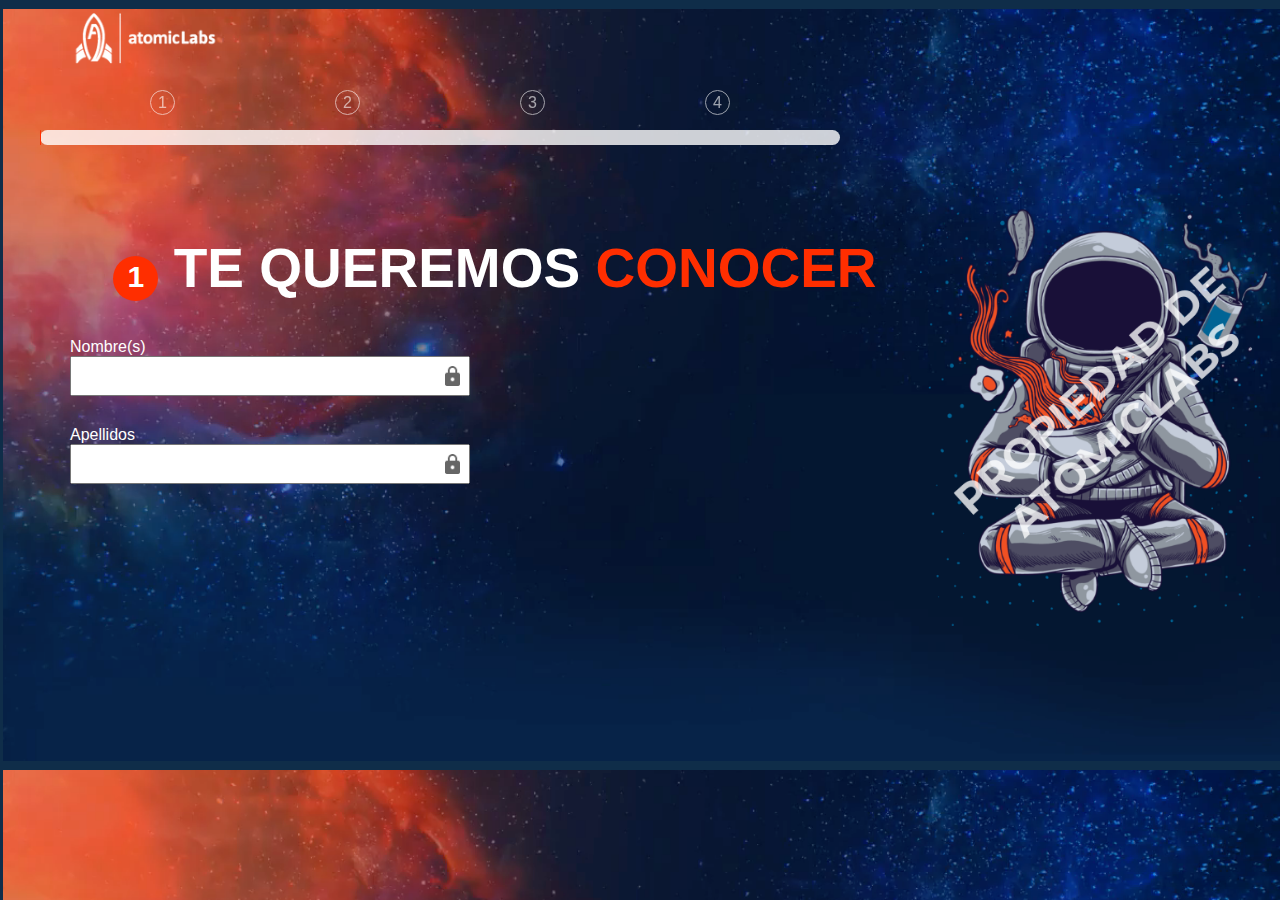
==== register.html @ 1f616fd9 "80% de la primer seccion de la segunda pagina" ====
<html lang="es" dir="ltr">
  <head>
    <meta charset="utf-8">
    <meta name="viewport" content="width=device-width, initial-scale=1, shrink-to-fit=no">
    <link rel="stylesheet" href="./css/style.css">
    <title>AtomicLabs | Join Us</title>
  </head>
  <body>

    <div class="navbar-container">
      <div class="container">
        <div class="navbar-logo">
          <img src="./assets/img/icons/logo.webp" alt="logo">
        </div>
      </div>
    </div>


    <section class="datos">
      <!-- progress bar -->
      <div class="container container-progress-bar">
        <div class="progress-bar-numbers flex">
          <span>1</span>
          <span>2</span>
          <span>3</span>
          <span>4</span>
        </div>
        <div class="progress-bar">
          <div class="loaded-progress-bar"></div>
        </div>
      </div>
      <!-- End progress bar -->


      <div class="relative container">
        <div class="form-image flex">
          <div class="">
            <h1 class="title emphasis"><span class="step-meet">1</span> Te queremos<span class="orange"> conocer</span></h1>

            <form class="form-meet">
              <div class="form-field">
                <label for="">Nombre(s)</label>
                <input type="text" name="" value="">
                <img src="./assets/img/icons/ic_lock_24px.png" alt="">
              </div>
              <div class="form-field">
                <label for="">Apellidos</label>
                <input type="text" name="" value="">
                <img src="./assets/img/icons/ic_lock_24px.png" alt="">
              </div>
            </form>

          </div>


          <div class="astronaut-container">
            <img src="./assets/img/bgd/Group_4033.png" alt="astronaut">
          </div>
        </div>
      </div>

    </section>



  <script src="https://ajax.googleapis.com/ajax/libs/jquery/3.5.1/jquery.min.js"></script>
  <script src="js/main.js" charset="utf-8"></script>
  </body>
</html>
---- css/style.css ----
:root{
  --blue: rgb(15, 116, 153);
  --orange: rgb(255, 46, 0);
  --space-blue: rgb(15, 45, 73);
}
html{
  font-size: 62.5%;
  box-sizing: border-box;
}
body{
  font-size: 1.6rem;
  margin: 0;
  color: white;
  font-family: sans-serif;
  background-color: var(--space-blue);
}
*, *:before, *:after{
  box-sizing: inherit;
}
img{
  width: 100%;
  max-height: 100%;
}
a{
  text-decoration: none;
  color: var(--blue);
}
a:hover{
  cursor: pointer;
}
small{
  display: inline-block;
}
p{
  font-size: 1.8rem;
  margin: 1rem 0;
}


/* ===============================================================================
    Tools
 =============================================================================== */
.container{
  max-width: 120rem;
  margin: 0 auto;
  padding: 0 3rem;
}
.flex{
  display: flex;
  justify-content: space-between;
  align-items: center;
  flex-wrap: wrap;
}
.title{
  font-size: 3rem;
  line-height: 1.2;
  text-align: justify;
  font-weight: 700;
  text-align: center;
}
.emphasis{
  font-size: 3.5rem;
  text-transform: uppercase;
  font-weight: 900;
}
@media only screen and (min-width: 76.8rem){
   .title{
     font-size: 5rem;
    }
    .emphasis{
      font-size: 5.5rem;
    }
}

.bold{
  font-weight: 900;
}
.orange{
  color: var(--orange);
}

.btn-container{
  justify-content: center;
  margin: 3rem 0;
}
.btn{
  border-radius: 5rem;
  background-color: white;
  padding: 1rem 3rem;
  font-size: 1.6rem;
  margin: 0 auto;
}

/*Gravity animation*/
@keyframes gravity {
  0% {bottom: 0px;}
  50% {bottom: 3rem;}
  100% {bottom: 0px;}
}

/* ===============================================================================
    Navbar
 =============================================================================== */
.navbar-container{
  width: 100%;
  height: 8rem;
  position: absolute;
  top: 0;
  left: 0;
}

.navbar-logo{
  height: 8rem;
  max-width: 15rem;
}


/* ===============================================================================
    Cover
 =============================================================================== */
.cover{
   width: 100%;
   min-height: 100vh;
   background: url(../assets/img/bgd/Mask_Group_1.png);
   background-position: center center;
   background-size: cover;
}
.cover-container{
  justify-content: space-around;
}
.cover .container > div{
  width: 100%;
  max-height: 50vh;
  padding: 3rem 0;
}
.astronaut-container{
  margin-top: 8rem;
}
.cover-title{
  margin-top: 0;
}
.cover-title .title{
  max-width: 90%;
  margin: 0 auto;
}

@media only screen and (min-width: 76.8rem){
  .cover-container{
    justify-content: space-between;
  }
  .cover .container > div{
    width: 50%;
    height: auto;
    padding: 1.5rem;
    margin-top: calc(20vh);
  }
}

.astronaut-container img{
  height: auto;
  position: relative;
  animation: gravity 5s infinite;
}

.more-info{
  width: 14rem;
  text-align: center;
  margin: 0 auto;
}
.more-info img{
  width: 5rem;
}
@media only screen and (min-width: 76.8rem){
   .more-info{
     position: absolute;
     left: calc(50% - 7rem);
     bottom: 1rem;
    }
}

/* ===============================================================================
    Areas
 =============================================================================== */
.areas{
  width: 100%;
  min-height: 100vh;
  margin-top: 9rem;
}
.card-container{
  margin-top: 9rem;
}
.card{
  width: 100%;
  background-color: red;
  border-radius: 1rem;
  background-color: white;
  box-shadow: 0 .5rem 1rem rgba(255, 255, 255, 0.15);
  padding: 3rem 1rem;
  margin-bottom: 3rem;
}
.card:nth-child(2){
  transform: scale(1.1);
  background-color: var(--orange);
  box-shadow: 0 .5rem 1rem rgba(36, 36, 36, 0.93);
}
.card .img-card-container{
  width: 15rem;
  margin: 0 auto;
}
@media only screen and (min-width: 76.8rem){
  .card{
    width: calc(33.3% - 1rem);
    margin-bottom: 0;
  }
    .card:nth-child(2){
      transform: scale(1.2);
    }
}

/*Line above title*/
.divisor-line{
  width: 10rem;
  margin: 0 auto;
  background-color: var(--orange);
  justify-content: center;
}
.card:nth-child(2) .divisor-line{
  background-color: white;
}
.card:nth-child(2) .divisor-line span{
  border: .1rem solid var(--orange);
}
.divisor-line span{
  width: 1rem;
  height: .1rem;
  border: .1rem solid white;
  margin-right: .5rem;
  border-radius: 1rem;
}
.divisor-line span:last-of-type{
  margin-right: 0;
}

.card-title{
  text-align: center;
  text-transform: uppercase;
  margin: 1rem 0;
}

.card ul{
  color: var(--space-blue);
  margin-top: 3rem;
}
.card ul li{
  margin-bottom: 1rem;
}
.card:nth-child(2) ul{
  color: white;
}

/* ===============================================================================
    Selection process
 =============================================================================== */
.process{
  margin-top: 9rem;
}
.process-container img{
  width: 100%;
  height: auto;
}
.process-setps p{
  text-align: center;
  position: relative;
  width: 10rem;
}
.process-setps span::after{
  content: '🠚';
  font-size: 2rem;
  font-weight: 900;
  color: var(--orange);
}
.process-setps span:last-of-type::after{
  content: '';
}

/* ===============================================================================
    About
 =============================================================================== */
.about{
  margin-top: 6rem;
}
.about-specs{
  position: relative;
  z-index: 2;
}
.card-about-specs{
  width: 100%;
  height: 40rem;
  padding: 1rem;
  text-align: center;
  margin-bottom: 3rem;
}
.card-about-specs img{
  height: 70%;
  width: auto;
}
.card-about-specs p{
  margin-bottom: 1rem;
  position: relative;
  padding-left: 2rem;
  font-weight: 900;
  text-align: left;
}
.card-about-specs p::before{
  content: '';
  background-image: url(../assets/img/icons/ic_check_tiny.png);
  width: 2rem;
  height: 2rem;
  background-size: 2rem 2rem;
  background-repeat: no-repeat;
  position: absolute;
  left: -1rem;
}

@media only screen and (min-width: 76.8rem){
   .card-about-specs{
     width: calc(33.3% - 1rem);
     margin-bottom: 0;
    }
}

/*characteristics*/
.about-table{
  position: relative;
}
.about-table .container{
  position: relative;
  z-index: 1;
  padding-top: 6rem;
}
.about-char{
  width: 100%;
  min-height: 75rem;
  background-color: rgba(15, 116, 153, 0.8);
  border-radius: 6rem 6rem 0 0;
  position: absolute;
  top: -23rem;
  z-index: 0;
}

/*Table advantages head*/
.table-advantages{
  width: 100%;
  background-color: white;
  border-radius: 1rem;
  padding: 1rem;
  color: var(--space-blue);
  border-collapse: collapse;
  text-align: center;
}
.table-advantages thead th{
  font-weight: 900;
  text-transform: uppercase;
  padding: 1rem;
  font-size: 1.4rem;
  border-right: 0.1rem solid rgb(208, 205, 205);
  width: 20%;
}
.table-advantages thead th:first-child{
  text-align: left;
  width: 60%;
}
.table-advantages thead th:last-child{
  border-right: transparent;
  font-size: 1.8rem;
}

@media only screen and (min-width: 76.8rem){
  .table-advantages thead{
    font-size: 2rem;
  }
  .table-advantages thead th:last-child{
    font-size: 2.5rem;
  }
}


/*Table advantages body*/
.table-advantages tbody td{
  border-top: 0.1rem solid rgb(208, 205, 205);
  border-right: 0.1rem solid rgb(208, 205, 205);
  padding: 1rem;
  font-size: 1.2rem;
}

.table-advantages tbody td:first-child{
  text-align: left;
}
.table-advantages tbody td:last-child{
  border-right: transparent;
}
.table-advantages td img{
  width: 1.5rem;
  height: 1.5rem;
}

@media only screen and (min-width: 76.8rem){
  .table-advantages td img{
    width: 2rem;
    height: 2rem;
  }
  .table-advantages tbody td{
    font-size: 1.6rem;
  }
}


/* ===============================================================================
    Footer
 =============================================================================== */
footer{
  width: 100%;
  min-height: 10rem;
  background-color: black;
  position: relative;
  font-size: 1.6rem;
  font-weight: 900;
  padding-top: 3rem;
}
.planet-image{
  position: absolute;
  z-index: -1;
  width: 100%;
  top: -55rem;
}

footer > .flex > div{
  width: 100%;
  padding: 0 1rem;
  margin-bottom: 3rem;
}

.privacity-social{
  justify-content: space-around;
  flex-direction: column;
  text-align: right;
  order: 1;
}
footer > .flex > div:nth-child(1){
  order: 2;
}

.social{
  order: 1;
  margin-bottom: 1.5rem;
}
.privacity{
  color: white;
  text-decoration: underline;
  order: 2;
}

.social a img{
  width: 3rem;
  height: 3rem;
  margin-right: 3rem;
}
.social a:last-of-type img{
  margin-right: 0;
}

@media only screen and (min-width: 76.8rem){
  footer > .flex > div{
    width: 50%;
  }
  footer > .flex > div:nth-child(1){
    order: 1;
  }
  .privacity-social{
    order: 2;
    flex-direction: row;
  }
  .social{
    order: 2;
  }
}


/* ===============================================================================
    Register.html
 =============================================================================== */
 .datos{
   width: 100%;
   height: 100vh;
   background: url(../assets/img/bgd/Mask_Group_1.png);
   padding-top: 9rem;
 }

 .container-progress-bar{
   position: relative;
   width: 100%;
 }

.progress-bar-numbers{
  width: calc(100% - 40rem);
  justify-content: space-around;
}
.progress-bar-numbers span{
  border: .1rem solid white;
  padding-top: .3rem;
  width: 2.5rem;
  height: 2.5rem;
  border-radius: 50%;
  text-align: center;
  margin-bottom: 3rem;
  opacity: 60%;
}
 .progress-bar{
   position: absolute;
   top: 4rem;
   left: 0;
   width: calc(100% - 40rem);
   height: 1.5rem;
   background-color: rgba(255, 255, 255, 0.8);
   border-radius: 2rem;
 }
 .loaded-progress-bar{
   width: .1rem;
   height: inherit;
   background: var(--orange);
   border-radius: 2rem;
 }

 .step-meet{
   background-color: var(--orange);
   border-radius: 50%;
   width: 4.5rem;
   height: 4.5rem;
   padding-top: .3rem;
   font-size: 3rem;
   display: inline-block;
 }

.relative{
  position: relative;
}
.form-image{
  position: absolute;
  top: -6rem;
  max-width: 120rem;
  width: 100%;
  margin: 0 auto;
}
 .form-image > div{
   width: calc(100% - 35rem);
 }
 .form-image > div:nth-child(2){
   width: 35rem;
 }

 .form-field{
   width: 40rem;
   margin-bottom: 3rem;
   position: relative;
 }
.form-field input{
   width: 100%;
   font-size: 1.8rem;
   padding: 1rem 1rem .5rem;
   color: var(--space-blue);
   outline-color: transparent;
}
.form-field img{
  width: 1.5rem;
  filter: invert(60%);
  position: absolute;
  bottom: 1rem;
  right: 1rem
}
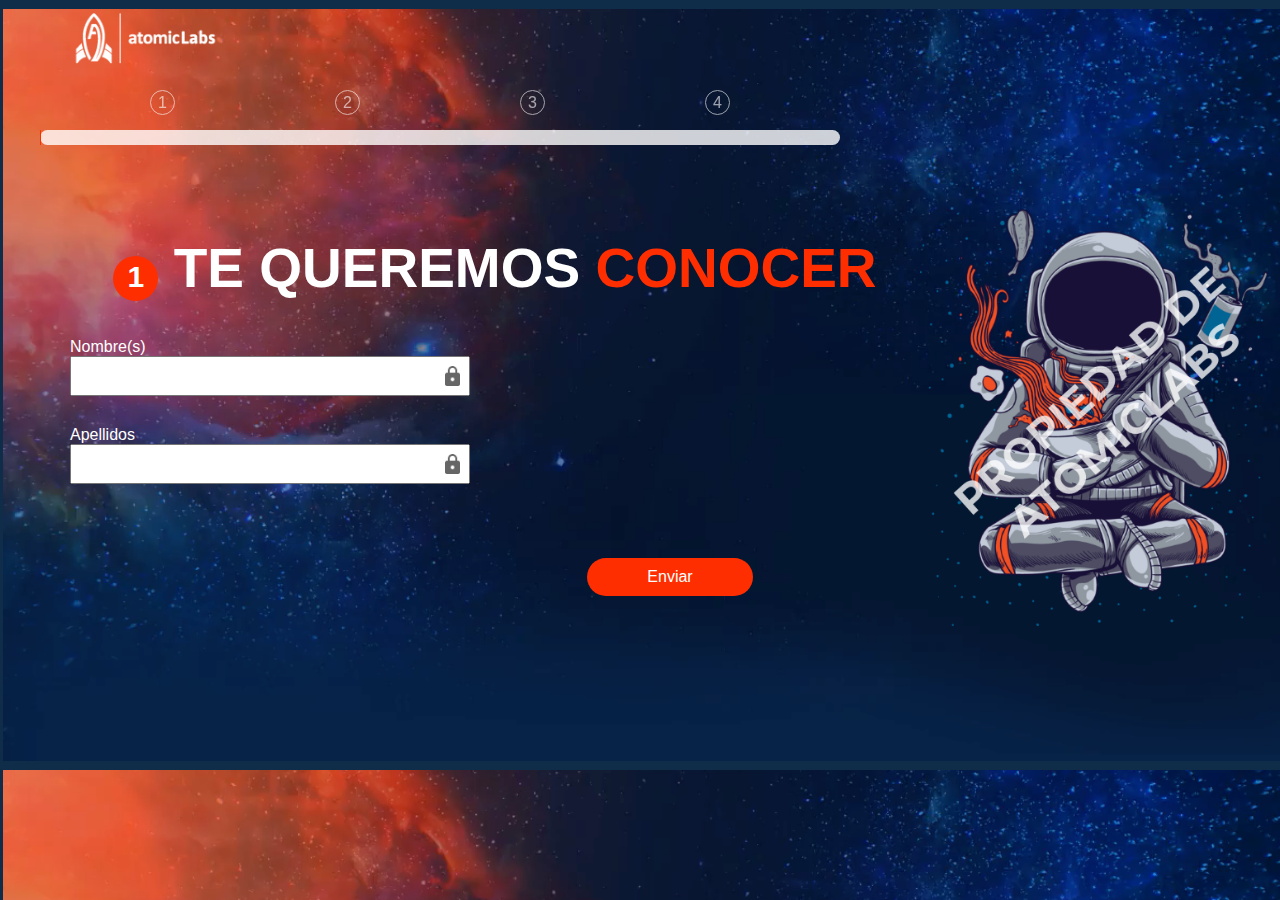
==== commit 4b4352ab: "Inicio de importacion de eventos" ====
--- a/register.html
+++ b/register.html
@@ -39,14 +39,19 @@
 
             <form class="form-meet">
               <div class="form-field">
-                <label for="">Nombre(s)</label>
-                <input type="text" name="" value="">
+                <label for="nombre">Nombre(s)</label>
+                <input type="text" name="nombre" value="">
+                <small class="error">El nombre deberá tener mínimo 5 caractéres</small>
                 <img src="./assets/img/icons/ic_lock_24px.png" alt="">
               </div>
               <div class="form-field">
-                <label for="">Apellidos</label>
-                <input type="text" name="" value="">
+                <label for="apellidos">Apellidos</label>
+                <input type="text" name="apellidos" value="">
+                <small class="error">El nombre deberá tener mínimo 5 caractéres</small>
                 <img src="./assets/img/icons/ic_lock_24px.png" alt="">
+              </div>
+              <div class="flex btn-container btn-bottom">
+                <input type="submit" class="btn btn-2" value="Enviar">
               </div>
             </form>
 
@@ -58,12 +63,11 @@
           </div>
         </div>
       </div>
-
     </section>
 
 
 
-  <script src="https://ajax.googleapis.com/ajax/libs/jquery/3.5.1/jquery.min.js"></script>
-  <script src="js/main.js" charset="utf-8"></script>
+  <script type="module" src="https://ajax.googleapis.com/ajax/libs/jquery/3.5.1/jquery.min.js"></script>
+  <script src="js/main.js" type="module" charset="utf-8"></script>
   </body>
 </html>
--- a/css/style.css
+++ b/css/style.css
@@ -35,7 +35,9 @@
   font-size: 1.8rem;
   margin: 1rem 0;
 }
-
+input:focus{
+  outline: none;
+}
 
 /* ===============================================================================
     Tools
@@ -491,7 +493,7 @@
  =============================================================================== */
  .datos{
    width: 100%;
-   height: 100vh;
+   min-height: 100vh;
    background: url(../assets/img/bgd/Mask_Group_1.png);
    padding-top: 9rem;
  }
@@ -568,7 +570,6 @@
    font-size: 1.8rem;
    padding: 1rem 1rem .5rem;
    color: var(--space-blue);
-   outline-color: transparent;
 }
 .form-field img{
   width: 1.5rem;
@@ -577,3 +578,29 @@
   bottom: 1rem;
   right: 1rem
 }
+.error{
+  color: var(--orange);
+  position: absolute;
+  width: 100%;
+  left: 0;
+  bottom: -1.5rem;
+  display: none;
+}
+
+.btn-2{
+  background-color: var(--orange);
+  color: white;
+  padding-left: 6rem;
+  padding-right: 6rem;
+  border: none;
+}
+.btn-2:hover{
+  cursor: pointer;
+  transition: all .3s ease;
+  box-shadow: .2rem .2rem .5rem var(--orange);
+}
+.btn-bottom{
+  position: absolute;
+  bottom: 0;
+  width: 100%;
+}
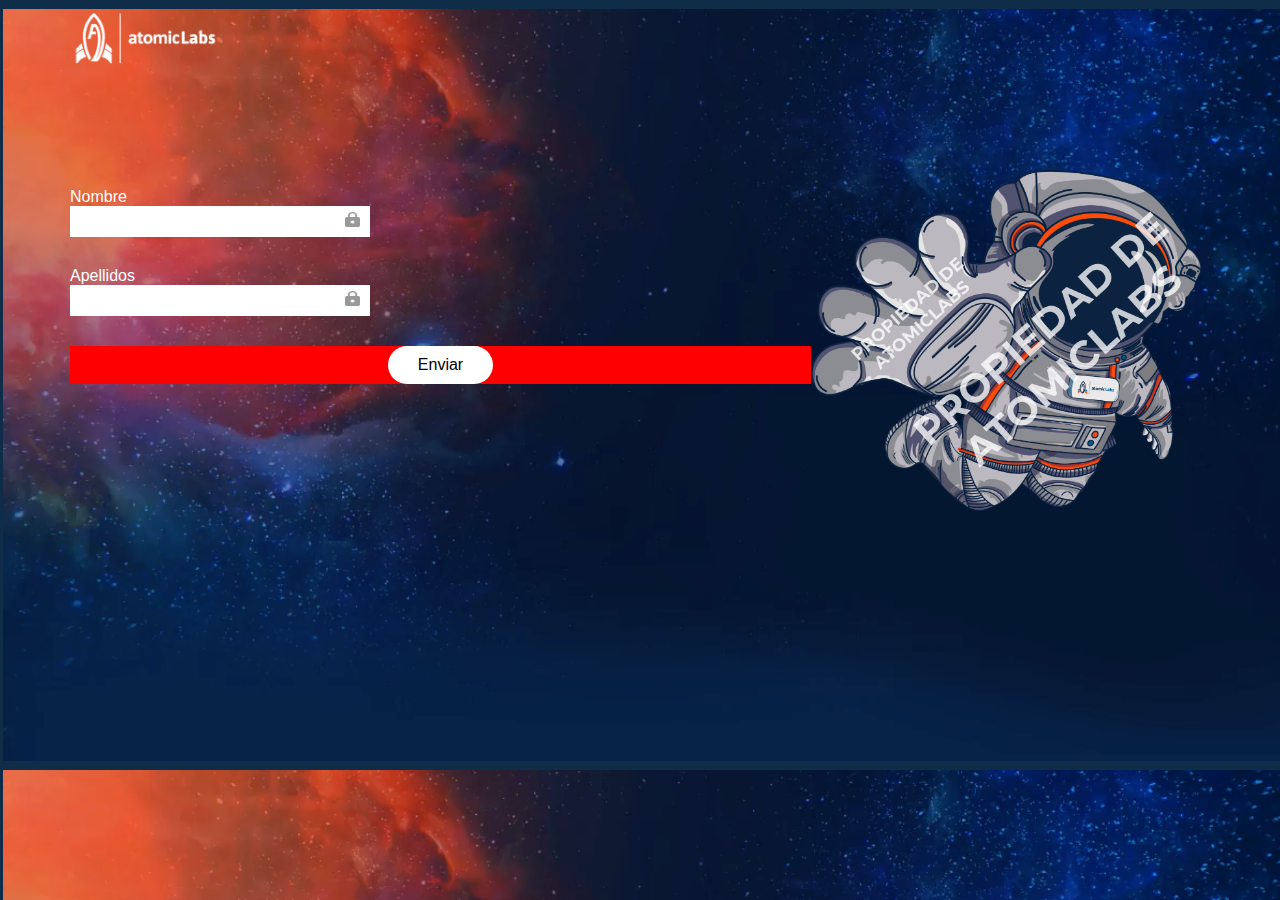
==== commit b4723a04: "register fixed - added responsive design" ====
--- a/register.html
+++ b/register.html
@@ -17,50 +17,26 @@
 
 
     <section class="datos">
-      <!-- progress bar -->
-      <div class="container container-progress-bar">
-        <div class="progress-bar-numbers flex">
-          <span>1</span>
-          <span>2</span>
-          <span>3</span>
-          <span>4</span>
+      <div class="flex container">
+        <div class="container-form">
+          <form class="form-step-1" action="index.html" method="post">
+            <div class="form-fields">
+              <label for="name">Nombre</label>
+              <input type="text" name="name" value="">
+              <img src="./assets/img/icons/ic_lock_24px.png" alt="locked">
+            </div>
+            <div class="form-fields">
+              <label for="surname">Apellidos</label>
+              <input type="text" name="surname" value="">
+              <img src="./assets/img/icons/ic_lock_24px.png" alt="locked">
+            </div>
+            <div class="flex btn-container">
+              <input type="submit" class="btn" name="" value="Enviar">
+            </div>
+          </form>
         </div>
-        <div class="progress-bar">
-          <div class="loaded-progress-bar"></div>
-        </div>
-      </div>
-      <!-- End progress bar -->
-
-
-      <div class="relative container">
-        <div class="form-image flex">
-          <div class="">
-            <h1 class="title emphasis"><span class="step-meet">1</span> Te queremos<span class="orange"> conocer</span></h1>
-
-            <form class="form-meet">
-              <div class="form-field">
-                <label for="nombre">Nombre(s)</label>
-                <input type="text" name="nombre" value="">
-                <small class="error">El nombre deberá tener mínimo 5 caractéres</small>
-                <img src="./assets/img/icons/ic_lock_24px.png" alt="">
-              </div>
-              <div class="form-field">
-                <label for="apellidos">Apellidos</label>
-                <input type="text" name="apellidos" value="">
-                <small class="error">El nombre deberá tener mínimo 5 caractéres</small>
-                <img src="./assets/img/icons/ic_lock_24px.png" alt="">
-              </div>
-              <div class="flex btn-container btn-bottom">
-                <input type="submit" class="btn btn-2" value="Enviar">
-              </div>
-            </form>
-
-          </div>
-
-
-          <div class="astronaut-container">
-            <img src="./assets/img/bgd/Group_4033.png" alt="astronaut">
-          </div>
+        <div class="astronaut-container">
+          <img src="./assets/img/bgd/Group_4032.png" alt="astronaut">
         </div>
       </div>
     </section>
@@ -68,6 +44,6 @@
 
 
   <script type="module" src="https://ajax.googleapis.com/ajax/libs/jquery/3.5.1/jquery.min.js"></script>
-  <script src="js/main.js" type="module" charset="utf-8"></script>
+  <script src="/js/main.js" type="module" charset="utf-8"></script>
   </body>
 </html>
--- a/css/style.css
+++ b/css/style.css
@@ -35,6 +35,9 @@
   font-size: 1.8rem;
   margin: 1rem 0;
 }
+input{
+  border: none;
+}
 input:focus{
   outline: none;
 }
@@ -65,7 +68,7 @@
   text-transform: uppercase;
   font-weight: 900;
 }
-@media only screen and (min-width: 76.8rem){
+@media only screen and (min-width: 36rem){
    .title{
      font-size: 5rem;
     }
@@ -146,7 +149,7 @@
   margin: 0 auto;
 }
 
-@media only screen and (min-width: 76.8rem){
+@media only screen and (min-width: 36rem){
   .cover-container{
     justify-content: space-between;
   }
@@ -172,7 +175,7 @@
 .more-info img{
   width: 5rem;
 }
-@media only screen and (min-width: 76.8rem){
+@media only screen and (min-width: 36rem){
    .more-info{
      position: absolute;
      left: calc(50% - 7rem);
@@ -209,7 +212,7 @@
   width: 15rem;
   margin: 0 auto;
 }
-@media only screen and (min-width: 76.8rem){
+@media only screen and (min-width: 36rem){
   .card{
     width: calc(33.3% - 1rem);
     margin-bottom: 0;
@@ -324,7 +327,7 @@
   left: -1rem;
 }
 
-@media only screen and (min-width: 76.8rem){
+@media only screen and (min-width: 36rem){
    .card-about-specs{
      width: calc(33.3% - 1rem);
      margin-bottom: 0;
@@ -377,7 +380,7 @@
   font-size: 1.8rem;
 }
 
-@media only screen and (min-width: 76.8rem){
+@media only screen and (min-width: 36rem){
   .table-advantages thead{
     font-size: 2rem;
   }
@@ -406,7 +409,7 @@
   height: 1.5rem;
 }
 
-@media only screen and (min-width: 76.8rem){
+@media only screen and (min-width: 36rem){
   .table-advantages td img{
     width: 2rem;
     height: 2rem;
@@ -471,7 +474,7 @@
   margin-right: 0;
 }
 
-@media only screen and (min-width: 76.8rem){
+@media only screen and (min-width: 36rem){
   footer > .flex > div{
     width: 50%;
   }
@@ -498,109 +501,61 @@
    padding-top: 9rem;
  }
 
- .container-progress-bar{
-   position: relative;
+ .datos .flex .astronaut-container{
    width: 100%;
+   height: 20rem;
+   order: 1;
  }
-
-.progress-bar-numbers{
-  width: calc(100% - 40rem);
-  justify-content: space-around;
-}
-.progress-bar-numbers span{
-  border: .1rem solid white;
-  padding-top: .3rem;
-  width: 2.5rem;
-  height: 2.5rem;
-  border-radius: 50%;
-  text-align: center;
-  margin-bottom: 3rem;
-  opacity: 60%;
-}
- .progress-bar{
-   position: absolute;
-   top: 4rem;
-   left: 0;
-   width: calc(100% - 40rem);
-   height: 1.5rem;
-   background-color: rgba(255, 255, 255, 0.8);
-   border-radius: 2rem;
+ .container-form{
+   order: 2;
  }
- .loaded-progress-bar{
-   width: .1rem;
-   height: inherit;
-   background: var(--orange);
-   border-radius: 2rem;
+
+
+ @media only screen and (min-width: 36rem){
+   .datos .flex .astronaut-container{
+     width: 35%;
+     height: auto;
+     order: 2;
+   }
+   .container-form{
+     width: 65%;
+     order: 1;
+   }
  }
 
- .step-meet{
-   background-color: var(--orange);
-   border-radius: 50%;
-   width: 4.5rem;
-   height: 4.5rem;
-   padding-top: .3rem;
-   font-size: 3rem;
-   display: inline-block;
- }
-
-.relative{
-  position: relative;
-}
-.form-image{
-  position: absolute;
-  top: -6rem;
-  max-width: 120rem;
-  width: 100%;
-  margin: 0 auto;
-}
- .form-image > div{
-   width: calc(100% - 35rem);
- }
- .form-image > div:nth-child(2){
-   width: 35rem;
- }
-
- .form-field{
-   width: 40rem;
+ .form-fields{
+   width: 100%;
    margin-bottom: 3rem;
    position: relative;
  }
-.form-field input{
-   width: 100%;
-   font-size: 1.8rem;
-   padding: 1rem 1rem .5rem;
-   color: var(--space-blue);
-}
-.form-field img{
-  width: 1.5rem;
-  filter: invert(60%);
+.form-fields label{
+  display: block;
+}
+.form-fields input{
+  width: 100%;
+  font-size: 1.8rem;
+  padding: .5rem 1rem;
+  color: var(--space-blue);
+}
+.form-fields img{
   position: absolute;
   bottom: 1rem;
-  right: 1rem
-}
-.error{
-  color: var(--orange);
-  position: absolute;
-  width: 100%;
-  left: 0;
-  bottom: -1.5rem;
-  display: none;
-}
-
-.btn-2{
-  background-color: var(--orange);
-  color: white;
-  padding-left: 6rem;
-  padding-right: 6rem;
-  border: none;
-}
-.btn-2:hover{
-  cursor: pointer;
-  transition: all .3s ease;
-  box-shadow: .2rem .2rem .5rem var(--orange);
-}
-.btn-bottom{
-  position: absolute;
-  bottom: 0;
-  width: 100%;
-}
+  right: 1rem;
+  width: 1.5rem;
+  height: 1.5rem;
+  filter: invert(40%);
+}
+
+@media only screen and (min-width: 36rem){
+  .form-fields{
+    width: 30rem;
+  }
+}
+
+.form-step-1 .btn-container{
+  justify-content: flex-end!important;
+  background-color: red;
+}
+.form-step-1 .btn-container{
+
+}
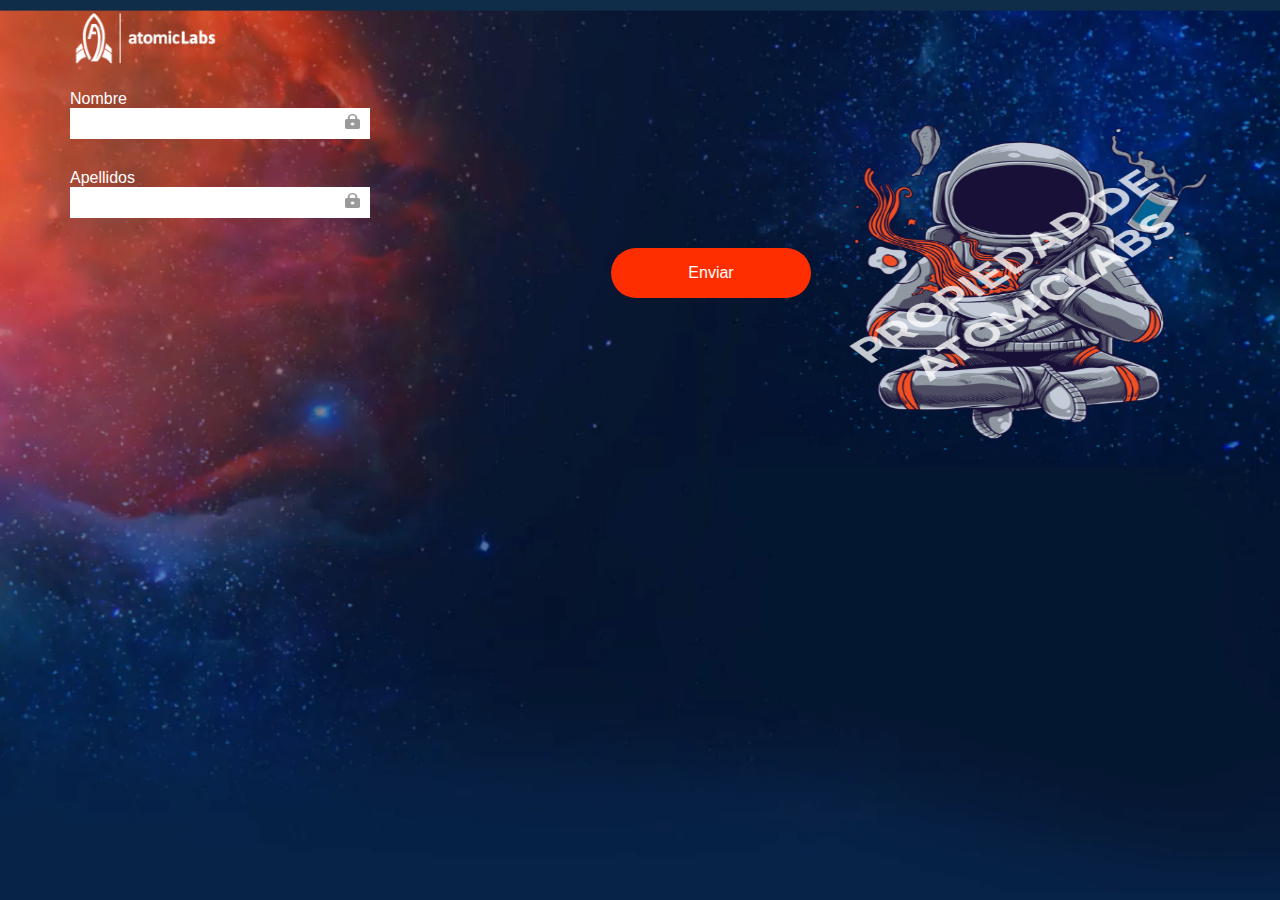
==== commit f62559b7: "some position fixes" ====
--- a/register.html
+++ b/register.html
@@ -18,8 +18,8 @@
 
     <section class="datos">
       <div class="flex container">
-        <div class="container-form">
-          <form class="form-step-1" action="index.html" method="post">
+
+          <form class="form form-step-1" action="index.html" method="post">
             <div class="form-fields">
               <label for="name">Nombre</label>
               <input type="text" name="name" value="">
@@ -31,12 +31,12 @@
               <img src="./assets/img/icons/ic_lock_24px.png" alt="locked">
             </div>
             <div class="flex btn-container">
-              <input type="submit" class="btn" name="" value="Enviar">
+              <input type="submit" class="btn btn2" name="" value="Enviar">
             </div>
           </form>
-        </div>
+
         <div class="astronaut-container">
-          <img src="./assets/img/bgd/Group_4032.png" alt="astronaut">
+          <img src="./assets/img/bgd/Group_4033.png" alt="astronaut">
         </div>
       </div>
     </section>
--- a/css/style.css
+++ b/css/style.css
@@ -87,13 +87,25 @@
 .btn-container{
   justify-content: center;
   margin: 3rem 0;
+  height: 5rem!important;
 }
 .btn{
   border-radius: 5rem;
   background-color: white;
   padding: 1rem 3rem;
   font-size: 1.6rem;
-  margin: 0 auto;
+}
+
+.btn:hover{
+  cursor: pointer;
+  box-shadow: .1rem .2rem .5rem var(--blue);
+  transition: all .3s ease;
+}
+
+.btn2{
+  width: 20rem;
+  background-color: var(--orange);
+  color: white;
 }
 
 /*Gravity animation*/
@@ -496,20 +508,35 @@
  =============================================================================== */
  .datos{
    width: 100%;
-   min-height: 100vh;
+   height: 100vh;
    background: url(../assets/img/bgd/Mask_Group_1.png);
+   background-size: cover;
+   background-position: center center;
    padding-top: 9rem;
  }
 
+.datos .flex{
+  height: calc(100vh - 9rem);
+  align-items: stretch;
+}
+
  .datos .flex .astronaut-container{
    width: 100%;
+   max-height: 40vh;
+   order: 1;
+   margin: 0;
+   text-align: center;
+ }
+ .datos .flex .astronaut-container img{
    height: 20rem;
-   order: 1;
+   width: auto;
  }
- .container-form{
+
+ .form{
    order: 2;
+   position: relative;
+   width: 100%;
  }
-
 
  @media only screen and (min-width: 36rem){
    .datos .flex .astronaut-container{
@@ -517,7 +544,11 @@
      height: auto;
      order: 2;
    }
-   .container-form{
+   .datos .flex .astronaut-container img{
+     width: 100%;
+     height: auto;
+   }
+   .form{
      width: 65%;
      order: 1;
    }
@@ -550,12 +581,7 @@
   .form-fields{
     width: 30rem;
   }
-}
-
-.form-step-1 .btn-container{
-  justify-content: flex-end!important;
-  background-color: red;
-}
-.form-step-1 .btn-container{
-
-}
+  .form .btn-container{
+    justify-content: flex-end;
+  }
+}
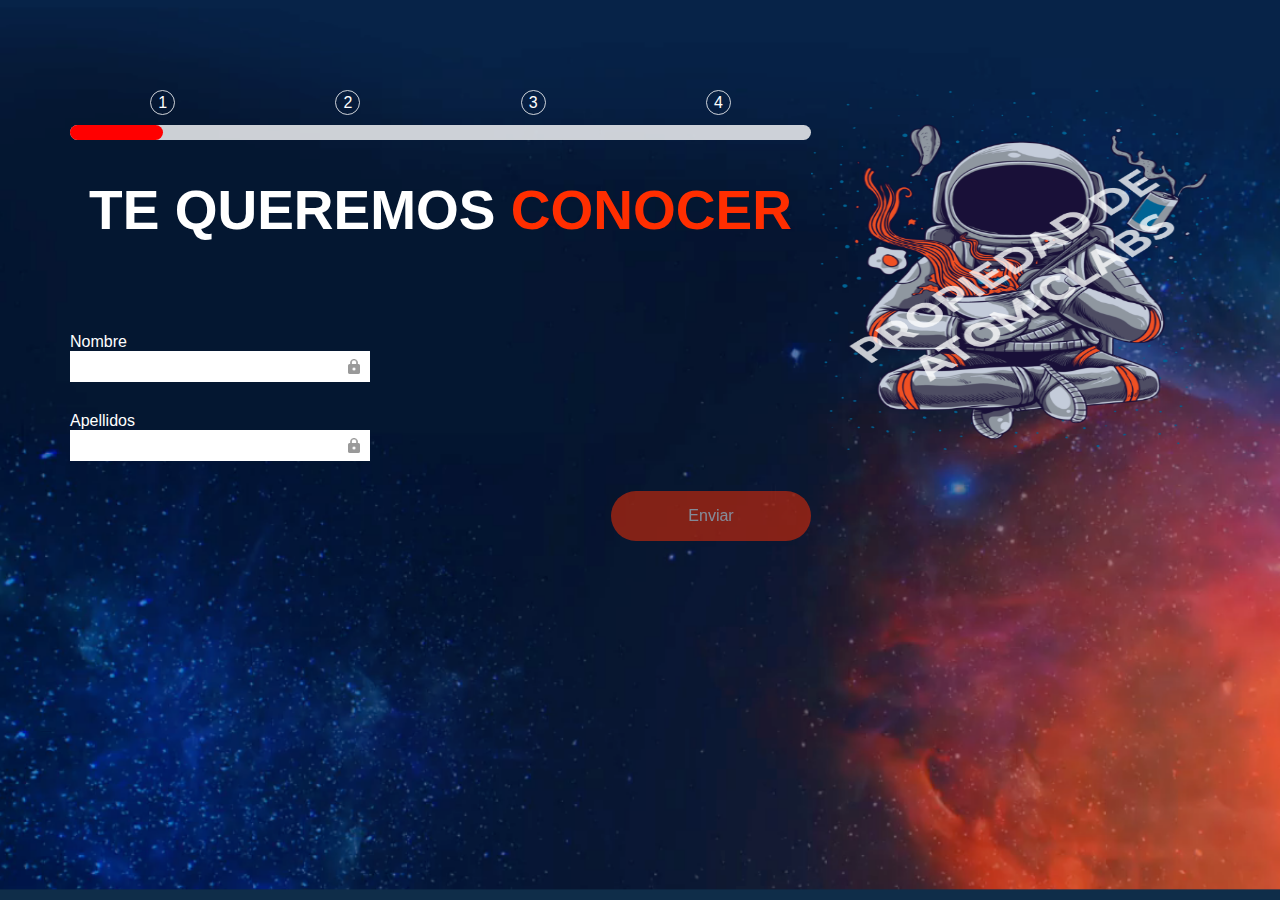
==== commit 79ef6382: "All submit buttons validated" ====
--- a/register.html
+++ b/register.html
@@ -20,14 +20,31 @@
       <div class="flex container">
 
           <form class="form form-step-1" action="index.html" method="post">
+
+            <!-- progress bar -->
+            <div class="container-prog-bar">
+              <div class="steps-container">
+                <span class="steps">1</span>
+                <span class="steps">2</span>
+                <span class="steps">3</span>
+                <span class="steps">4</span>
+              </div>
+              <div class="prog-bar">
+                <div class="loaded-prog-bar"></div>
+              </div>
+              <h1 class="title emphasis">te queremos<span class="orange">  conocer</span></h1>
+            </div>
+            <!-- End progress bar -->
+
+
             <div class="form-fields">
               <label for="name">Nombre</label>
-              <input type="text" name="name" value="">
+              <input type="text" name="name" required>
               <img src="./assets/img/icons/ic_lock_24px.png" alt="locked">
             </div>
             <div class="form-fields">
               <label for="surname">Apellidos</label>
-              <input type="text" name="surname" value="">
+              <input type="text" name="surname" required>
               <img src="./assets/img/icons/ic_lock_24px.png" alt="locked">
             </div>
             <div class="flex btn-container">
--- a/css/style.css
+++ b/css/style.css
@@ -506,14 +506,23 @@
 /* ===============================================================================
     Register.html
  =============================================================================== */
- .datos{
+.datos{
    width: 100%;
-   height: 100vh;
-   background: url(../assets/img/bgd/Mask_Group_1.png);
-   background-size: cover;
-   background-position: center center;
+   min-height: 100vh;
    padding-top: 9rem;
  }
+.datos::before{
+  content: '';
+  background: url(../assets/img/bgd/Mask_Group_1.png);
+  background-size: cover;
+  background-position: center center;
+  position: absolute;
+  top: 0;
+  left: 0;
+  bottom: 0;
+  right: 0;
+  transform: rotate(180deg);
+}
 
 .datos .flex{
   height: calc(100vh - 9rem);
@@ -568,11 +577,12 @@
   padding: .5rem 1rem;
   color: var(--space-blue);
 }
+/*lock icon*/
 .form-fields img{
   position: absolute;
-  bottom: 1rem;
+  bottom: .8rem;
   right: 1rem;
-  width: 1.5rem;
+  width: 1.2rem;
   height: 1.5rem;
   filter: invert(40%);
 }
@@ -585,3 +595,37 @@
     justify-content: flex-end;
   }
 }
+
+
+/*Progress bar*/
+.container-prog-bar{
+  width: 100%;
+  margin-bottom: 9rem;
+}
+.steps-container{
+  justify-content: space-around;
+  display: flex;
+  margin-bottom: 1rem;
+}
+.steps{
+  border: 1px solid rgba(255, 255, 255, 0.8);
+  display: inline-block;
+  width: 2.5rem;
+  height: 2.5rem;
+  padding-top: .3rem;
+  border-radius: 50%;
+  text-align: center;
+  font-size:
+}
+.prog-bar{
+  width: 100%;
+  height: 1.5rem;
+  background-color: rgba(255, 255, 255, 0.8);
+  border-radius: 2rem;
+}
+.loaded-prog-bar{
+  width: 12.5%;
+  height: inherit;
+  background-color: red;
+  border-radius: inherit
+}
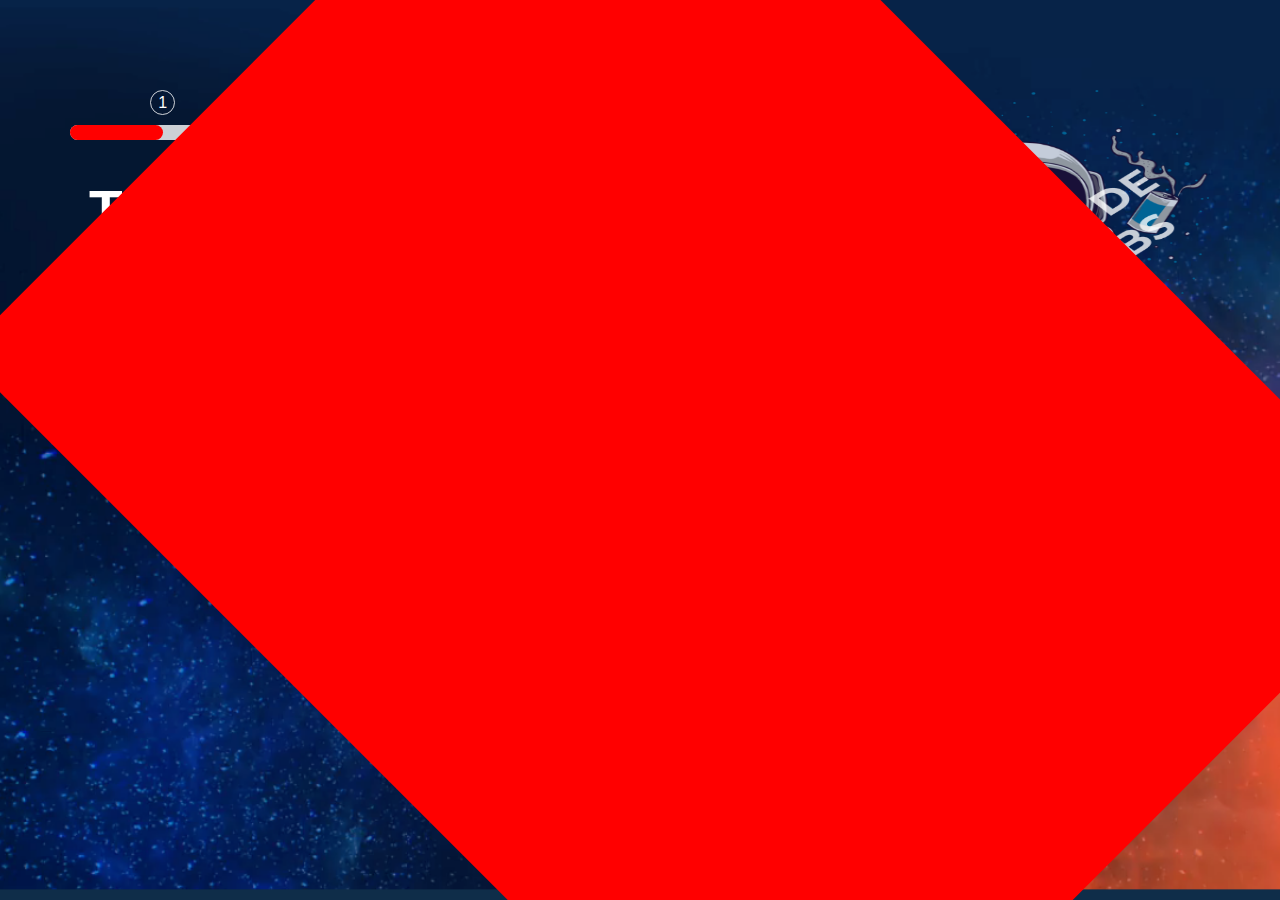
==== commit 7577f429: "Step1 finalized" ====
--- a/register.html
+++ b/register.html
@@ -58,7 +58,10 @@
       </div>
     </section>
 
-
+    <div class="success-next">
+      <div class="fire"></div>
+      <img src="./assets/img/bgd/rocket-removebg-preview.png" alt="">
+    </div>
 
   <script type="module" src="https://ajax.googleapis.com/ajax/libs/jquery/3.5.1/jquery.min.js"></script>
   <script src="/js/main.js" type="module" charset="utf-8"></script>
--- a/css/style.css
+++ b/css/style.css
@@ -629,3 +629,36 @@
   background-color: red;
   border-radius: inherit
 }
+
+
+/* ===============================================================================
+    Messages
+ =============================================================================== */
+.error{
+  width: 1rem;
+  height: 1rem;
+  position: fixed;
+  top: 50%;
+  left: 50%;
+  border-radius: 50%;
+  text-align: center;
+  background-color: var(--orange);
+  box-shadow: 0 .2rem .5rem var(--blue);
+  display: none;
+}
+.success-next{
+  position: fixed;
+  top: 0;
+  right: 0vh;
+}
+.success-next img{
+  height: 130vh;
+  width: auto;
+  transform: rotate(50deg);
+}
+.fire{
+  height: 100vh;
+  width: inherit;
+  background-color: red;
+  transform: rotate(45deg);
+}
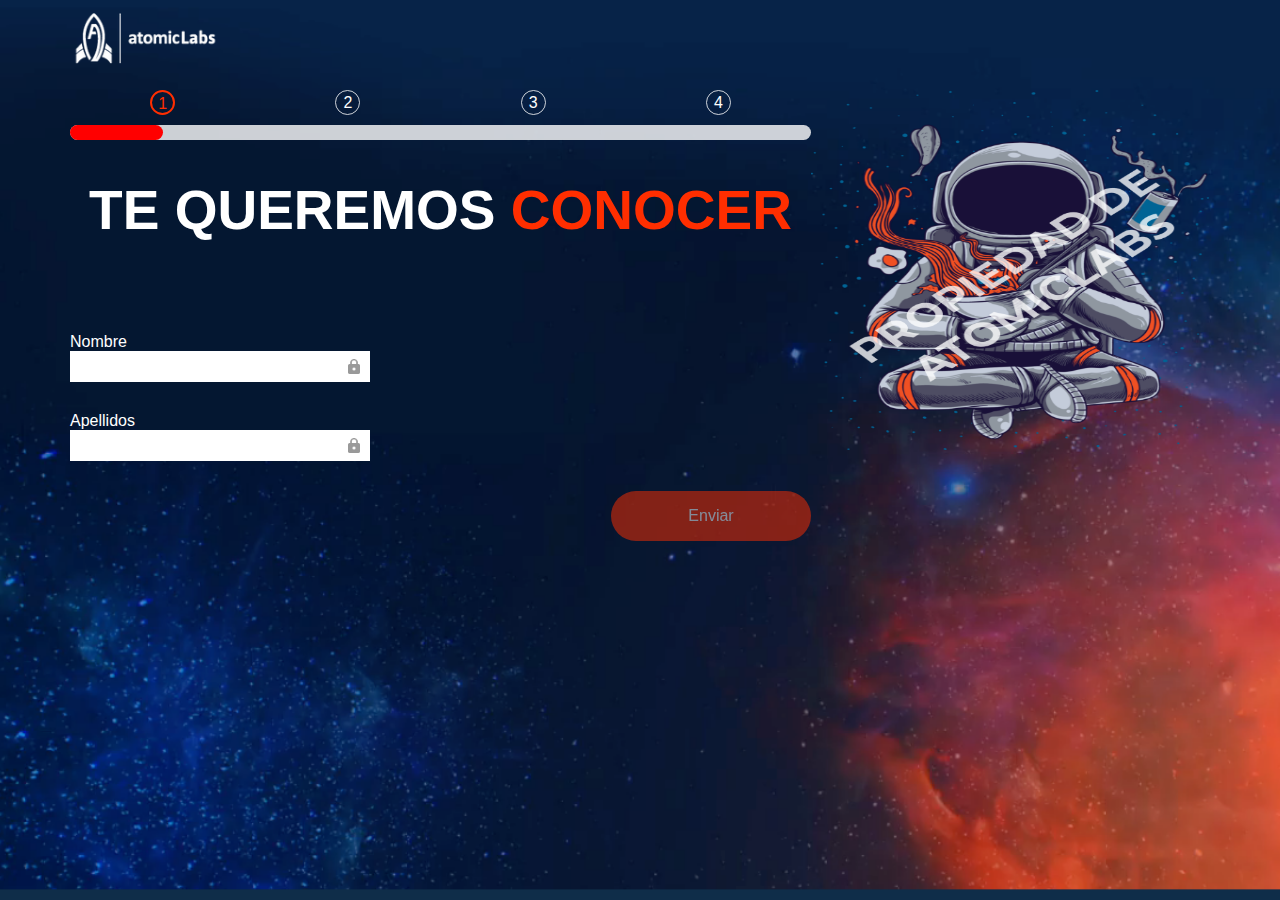
==== commit 5c87d3c1: "step 2 crated" ====
--- a/register.html
+++ b/register.html
@@ -24,7 +24,7 @@
             <!-- progress bar -->
             <div class="container-prog-bar">
               <div class="steps-container">
-                <span class="steps">1</span>
+                <span class="steps step-actual">1</span>
                 <span class="steps">2</span>
                 <span class="steps">3</span>
                 <span class="steps">4</span>
@@ -58,10 +58,6 @@
       </div>
     </section>
 
-    <div class="success-next">
-      <div class="fire"></div>
-      <img src="./assets/img/bgd/rocket-removebg-preview.png" alt="">
-    </div>
 
   <script type="module" src="https://ajax.googleapis.com/ajax/libs/jquery/3.5.1/jquery.min.js"></script>
   <script src="/js/main.js" type="module" charset="utf-8"></script>
--- a/css/style.css
+++ b/css/style.css
@@ -124,6 +124,7 @@
   position: absolute;
   top: 0;
   left: 0;
+  z-index: 5;
 }
 
 .navbar-logo{
@@ -617,6 +618,14 @@
   text-align: center;
   font-size:
 }
+.step-checked{
+  background-color: var(--orange);
+  border: none;
+}
+.step-actual{
+  border: .2rem solid var(--orange);
+  color: var(--orange);
+}
 .prog-bar{
   width: 100%;
   height: 1.5rem;
@@ -649,7 +658,7 @@
 .success-next{
   position: fixed;
   top: 0;
-  right: 0vh;
+  left: -200vh;
 }
 .success-next img{
   height: 130vh;
@@ -657,8 +666,12 @@
   transform: rotate(50deg);
 }
 .fire{
-  height: 100vh;
-  width: inherit;
-  background-color: red;
+  height: 50rem;
+  width: 50rem;
+  border-radius: 3rem;
+  background: radial-gradient(yellow, rgb(208, 123, 34), red);
   transform: rotate(45deg);
-}
+  position: absolute;
+  left: -30rem;
+  bottom: 20rem;
+}
